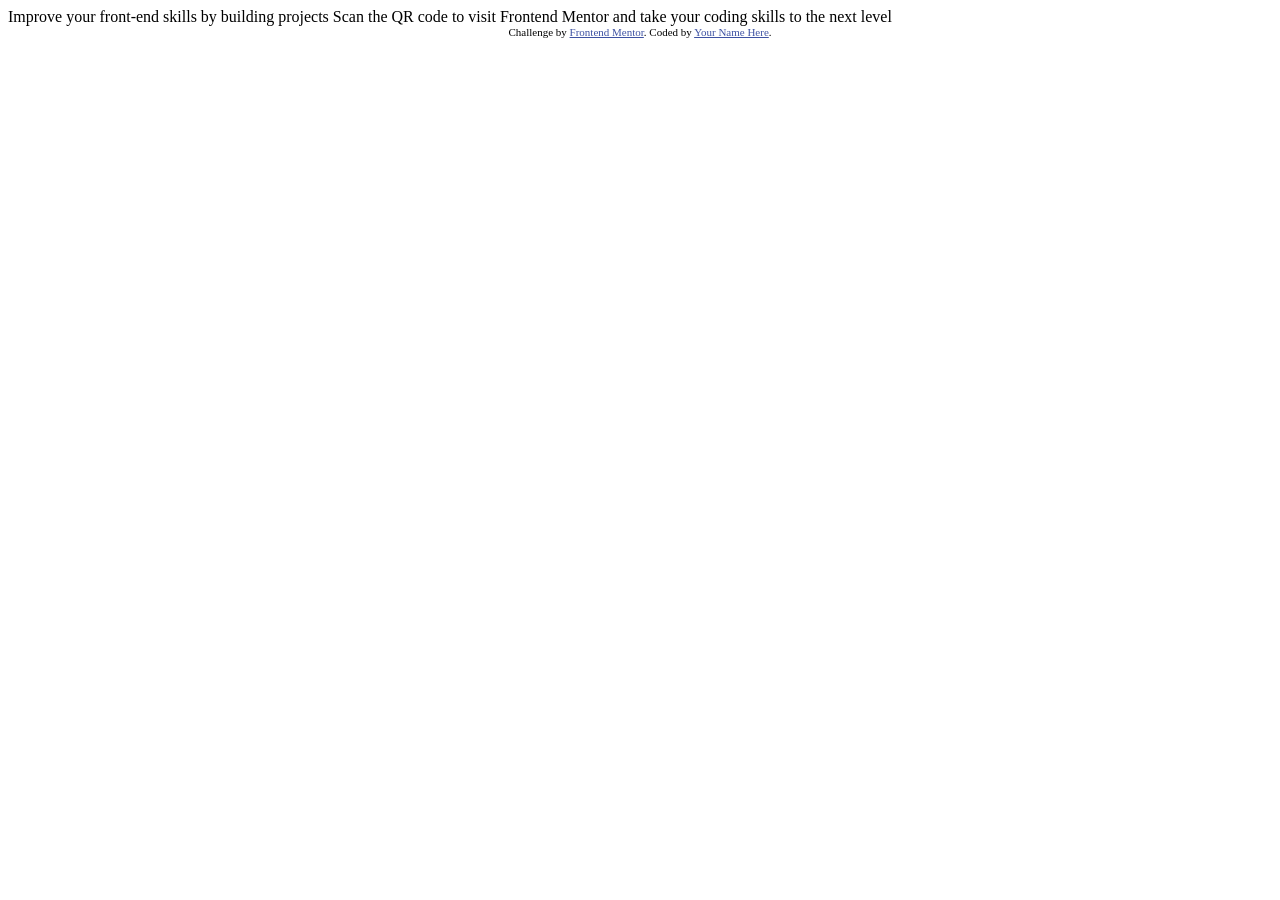
==== html-css/01-qr-code/index.html @ ccfa0bd3 "chore: QR 코드 챌린지 기존 파일" ====
<!DOCTYPE html>
<html lang="en">
<head>
  <meta charset="UTF-8">
  <meta name="viewport" content="width=device-width, initial-scale=1.0"> <!-- displays site properly based on user's device -->

  <link rel="icon" type="image/png" sizes="32x32" href="./images/favicon-32x32.png">
  
  <title>Frontend Mentor | QR code component</title>

  <!-- Feel free to remove these styles or customise in your own stylesheet 👍 -->
  <style>
    .attribution { font-size: 0.6875rem; text-align: center; }
    .attribution a { color: hsl(228, 45%, 44%); }
  </style>
</head>
<body>

  Improve your front-end skills by building projects

  Scan the QR code to visit Frontend Mentor and take your coding skills to the next level
  
  <footer class="attribution">
    Challenge by <a href="https://www.frontendmentor.io?ref=challenge">Frontend Mentor</a>. 
    Coded by <a href="#">Your Name Here</a>.
  </footer>
  
</body>
</html>
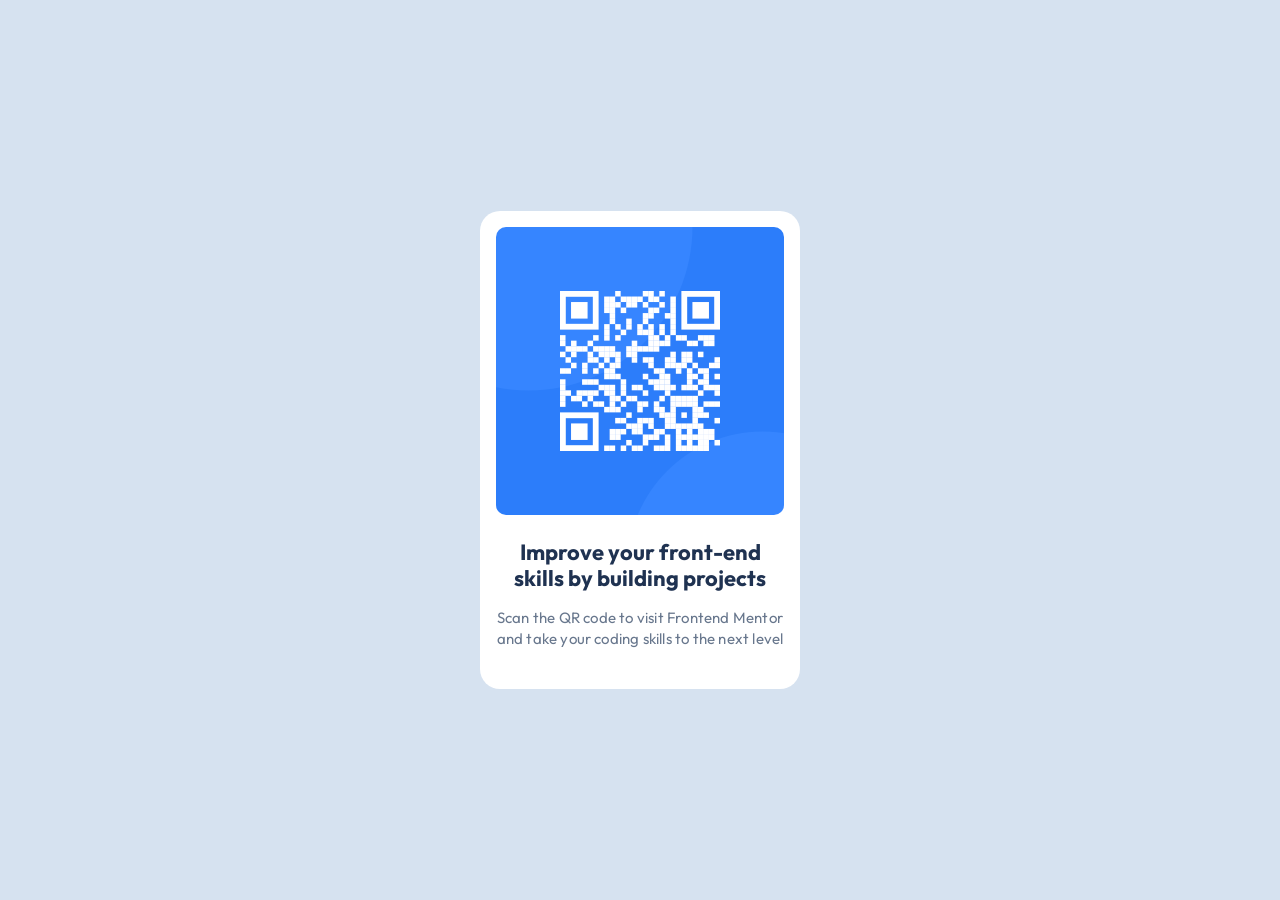
==== commit ca90a033: "feat: 기본 구조 완성" ====
--- a/html-css/01-qr-code/index.html
+++ b/html-css/01-qr-code/index.html
@@ -3,27 +3,31 @@
 <head>
   <meta charset="UTF-8">
   <meta name="viewport" content="width=device-width, initial-scale=1.0"> <!-- displays site properly based on user's device -->
-
   <link rel="icon" type="image/png" sizes="32x32" href="./images/favicon-32x32.png">
+  <!-- 폰트 -->
+  <link rel="preconnect" href="https://fonts.googleapis.com">
+  <link rel="preconnect" href="https://fonts.gstatic.com" crossorigin>
+  <link href="https://fonts.googleapis.com/css2?family=Outfit:wght@100..900&display=swap" rel="stylesheet">
   
   <title>Frontend Mentor | QR code component</title>
 
   <!-- Feel free to remove these styles or customise in your own stylesheet 👍 -->
-  <style>
-    .attribution { font-size: 0.6875rem; text-align: center; }
-    .attribution a { color: hsl(228, 45%, 44%); }
-  </style>
+  <link rel="stylesheet" href="./style.css"
 </head>
 <body>
+  <main>
+    <div class="card">
 
-  Improve your front-end skills by building projects
+      <img src="images/image-qr-code.png" alt=" 안내 QR 코드">
+      <div class="textbox">
+        <h1>Improve your front-end skills by building projects</h1> 
+        <p>Scan the QR code to visit Frontend Mentor and take your coding skills to the next level</p>
+      </div>
+      
 
-  Scan the QR code to visit Frontend Mentor and take your coding skills to the next level
+    </div>
+  </main>
   
-  <footer class="attribution">
-    Challenge by <a href="https://www.frontendmentor.io?ref=challenge">Frontend Mentor</a>. 
-    Coded by <a href="#">Your Name Here</a>.
-  </footer>
-  
+
 </body>
 </html>
--- a/html-css/01-qr-code/style.css
+++ b/html-css/01-qr-code/style.css
@@ -0,0 +1,74 @@
+/* 브라우저 기본 CSS 리셋 */
+*,
+*::before,
+*::after {
+  box-sizing: border-box;
+}
+
+* {
+  margin: 0;
+  padding: 0;
+}
+
+/* 실제 적용 CSS */
+body{
+  background-color: hsl(212, 45%, 89%);
+}
+
+main{
+  display:flex;
+  justify-content: center;
+  align-items: center;
+  min-height:100vh;
+}
+
+.card{
+  font-family: "Outfit", sans-serif;
+  font-size:15px;
+
+  box-sizing: border-box;
+  display:flex;
+  width:320px;
+  /* height:499px; 상대값*/
+  background-color:white;
+  border-radius:20px;
+  padding: 16px 16px 40px 16px;
+  margin:0;
+  gap:24px;
+  flex-direction: column;
+  
+}
+
+img{
+  width:288px;
+  /* 부모 요소를 넘지 않게 */
+  max-width: 100%; 
+  height:auto;
+  border-radius: 10px;
+  display:block;
+}
+
+h1{
+  font-weight:700;
+  font-size:22px;
+  line-height:1.2;
+  text-align: center;
+  color:hsl(218, 44%, 22%);
+}
+
+.textbox{
+  display:flex;
+  gap:16px;
+  flex-direction: column;
+}
+
+p{
+  font-weight:400;
+  font-size:15px;
+  color: hsl(216, 15%, 48%);
+
+  line-height:1.4;
+  letter-spacing:0.2px;
+
+  text-align: center;
+}
